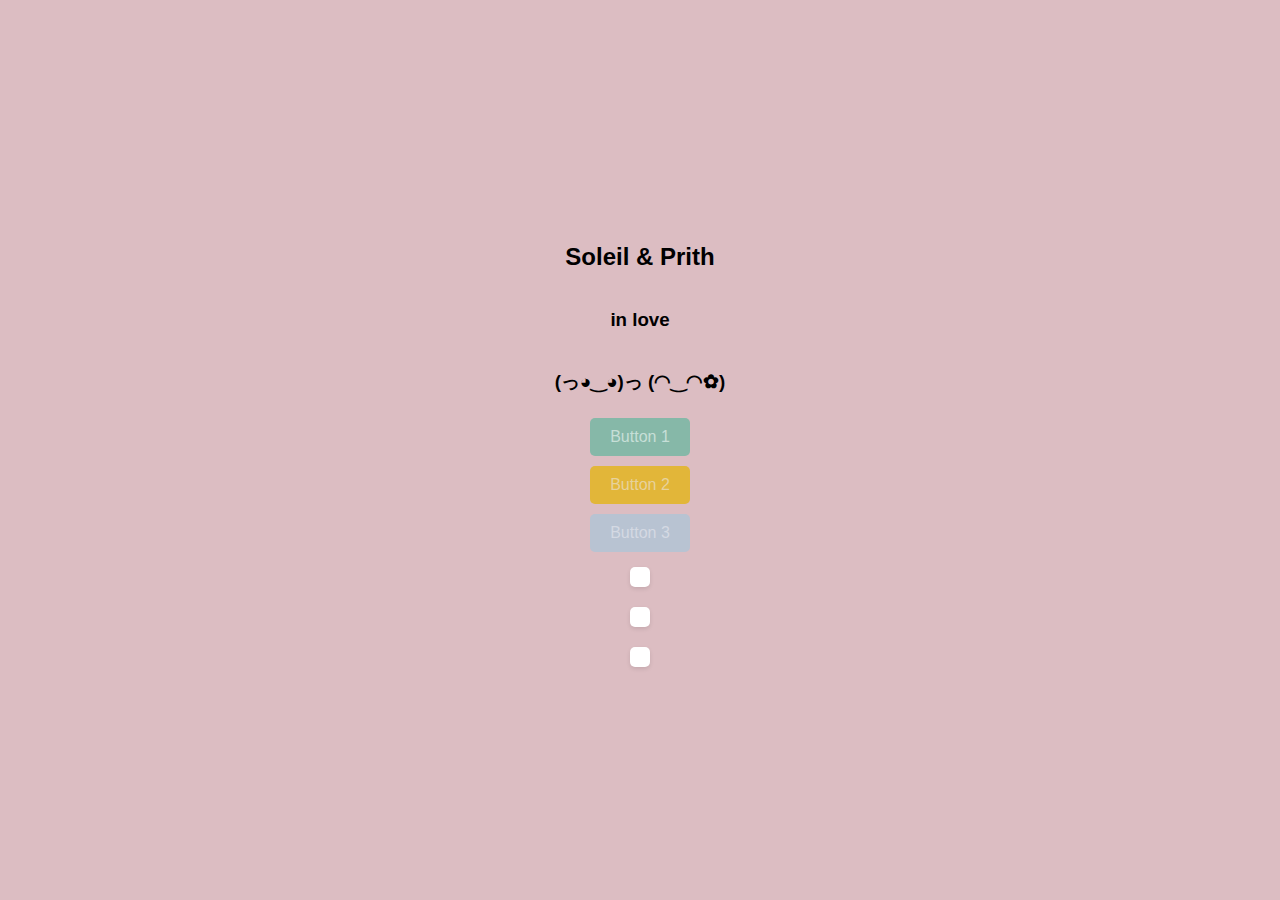
==== index.html @ ee478a83 "Update index.html" ====
<!DOCTYPE html>
<html lang="en">
<head>
    <meta charset="UTF-8">
    <meta name="viewport" content="width=device-width, initial-scale=1.0">
    <title>Random Text Generator</title>
    <link rel="stylesheet" href="styles.css">
</head>
<body>
    <h2>Soleil & Prith</h2>
    <h3>in love</h3>
    <h3>(っ◕‿◕)っ (◠‿◠✿)</h3>
    <button id="button1" class="button button-1">Button 1</button>
    <button id="button2" class="button button-2">Button 2</button>
    <button id="button3" class="button button-3">Button 3</button>
    <p id="output1"></p>
    <p id="output2"></p>
    <p id="output3"></p>
    <script src="script.js"></script>
</body>
</html>
---- styles.css ----
/* styles.css */
body {
    font-family: Arial, sans-serif;
    margin: 0;
    padding: 0;
    background-color: #DCBDC2;
    display: flex;
    flex-direction: column;
    align-items: center;
    justify-content: center;
    height: 100vh;
}

button {
    padding: 10px 20px;
    font-size: 16px;
    border: none;
    border-radius: 5px;
    margin: 5px;
    cursor: pointer;
}

.button-1 {
    background-color: #86B8A8;
    color: #C6DFD7;
}

/* Button 2 style */
.button-2 {
    background-color: #E2B639;
    color: #E7D29C;
}

/* Button 3 style */
.button-3 {
    background-color: #B8C3D2;
    color: #D4D9E3;
}
p {
    margin: 10px;
    font-size: 18px;
    color: #333;
    text-align: center;
    background-color: #fff;
    border-radius: 5px;
    padding: 10px;
    box-shadow: 0 2px 4px rgba(0, 0, 0, 0.1);
}

@media (max-width: 768px) {
    p {
        font-size: 16px;
    }
}
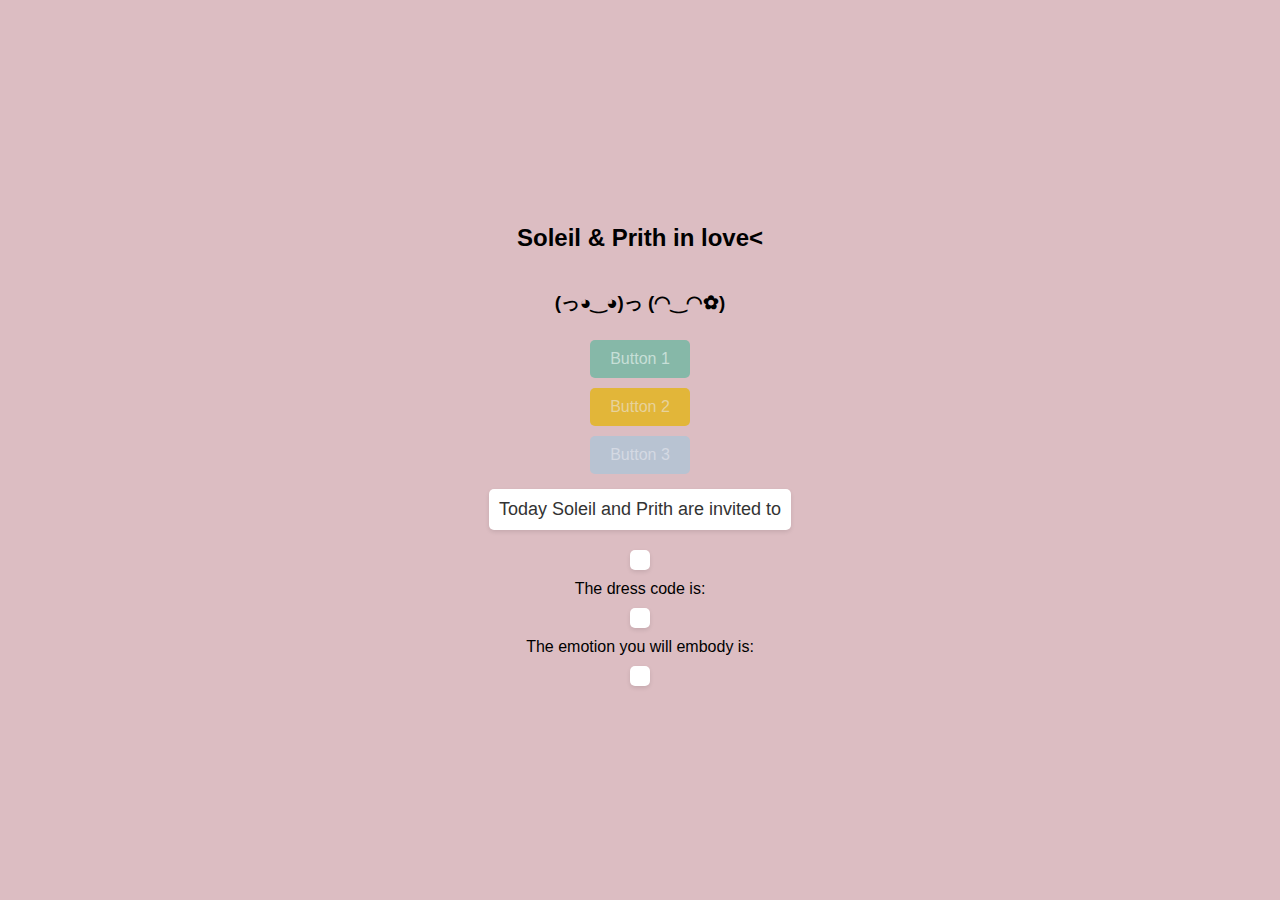
==== commit 4abd2688: "Update index.html" ====
--- a/index.html
+++ b/index.html
@@ -7,14 +7,16 @@
     <link rel="stylesheet" href="styles.css">
 </head>
 <body>
-    <h2>Soleil & Prith</h2>
-    <h3>in love</h3>
+    <h2>Soleil & Prith in love<</h2>
     <h3>(っ◕‿◕)っ (◠‿◠✿)</h3>
     <button id="button1" class="button button-1">Button 1</button>
     <button id="button2" class="button button-2">Button 2</button>
     <button id="button3" class="button button-3">Button 3</button>
+    <p>Today Soleil and Prith are invited to</p>
     <p id="output1"></p>
+    The dress code is:
     <p id="output2"></p>
+    The emotion you will embody is:
     <p id="output3"></p>
     <script src="script.js"></script>
 </body>
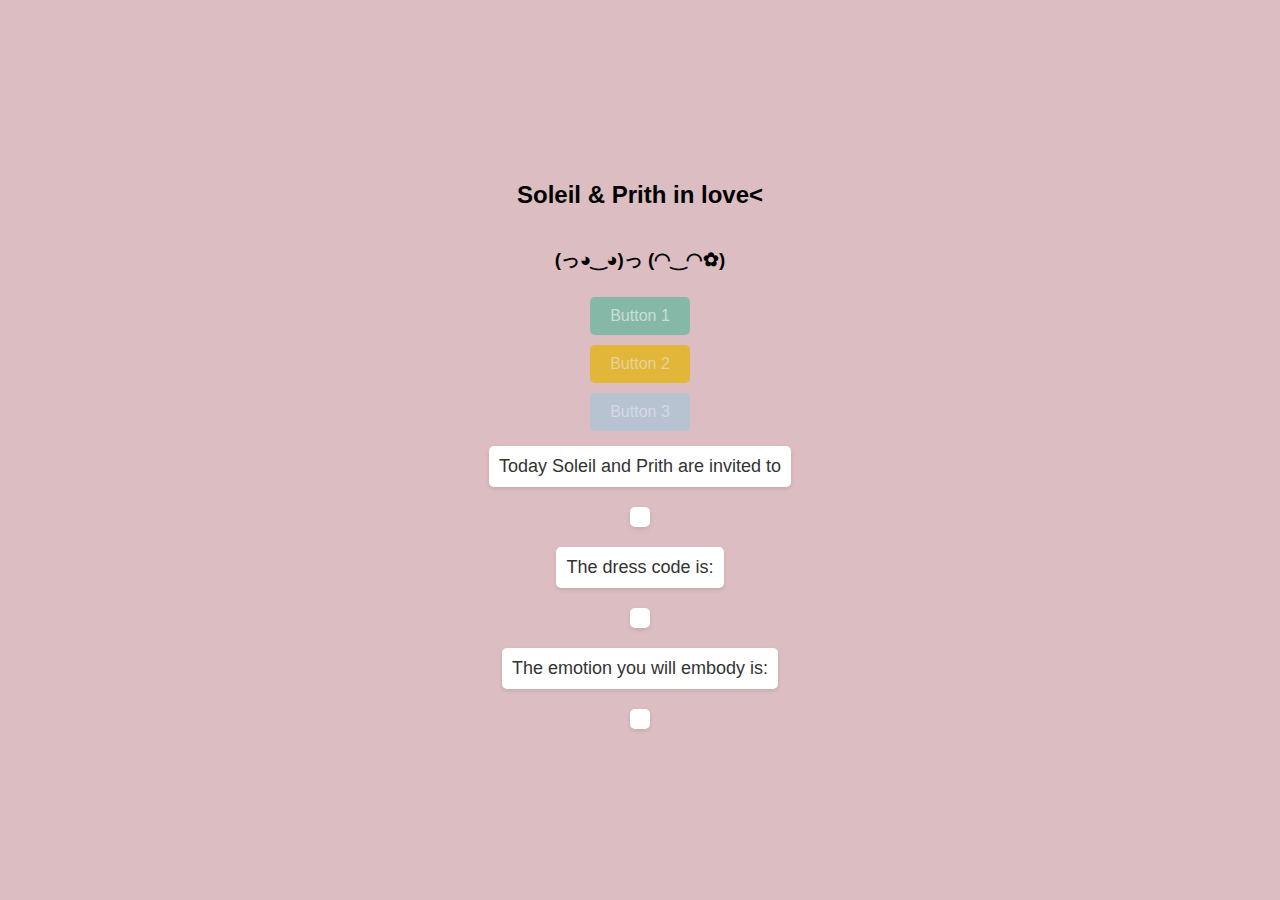
==== commit 6dee2722: "Update index.html" ====
--- a/index.html
+++ b/index.html
@@ -14,9 +14,9 @@
     <button id="button3" class="button button-3">Button 3</button>
     <p>Today Soleil and Prith are invited to</p>
     <p id="output1"></p>
-    The dress code is:
+    <p>The dress code is:</p>
     <p id="output2"></p>
-    The emotion you will embody is:
+    <p>The emotion you will embody is:</p>
     <p id="output3"></p>
     <script src="script.js"></script>
 </body>
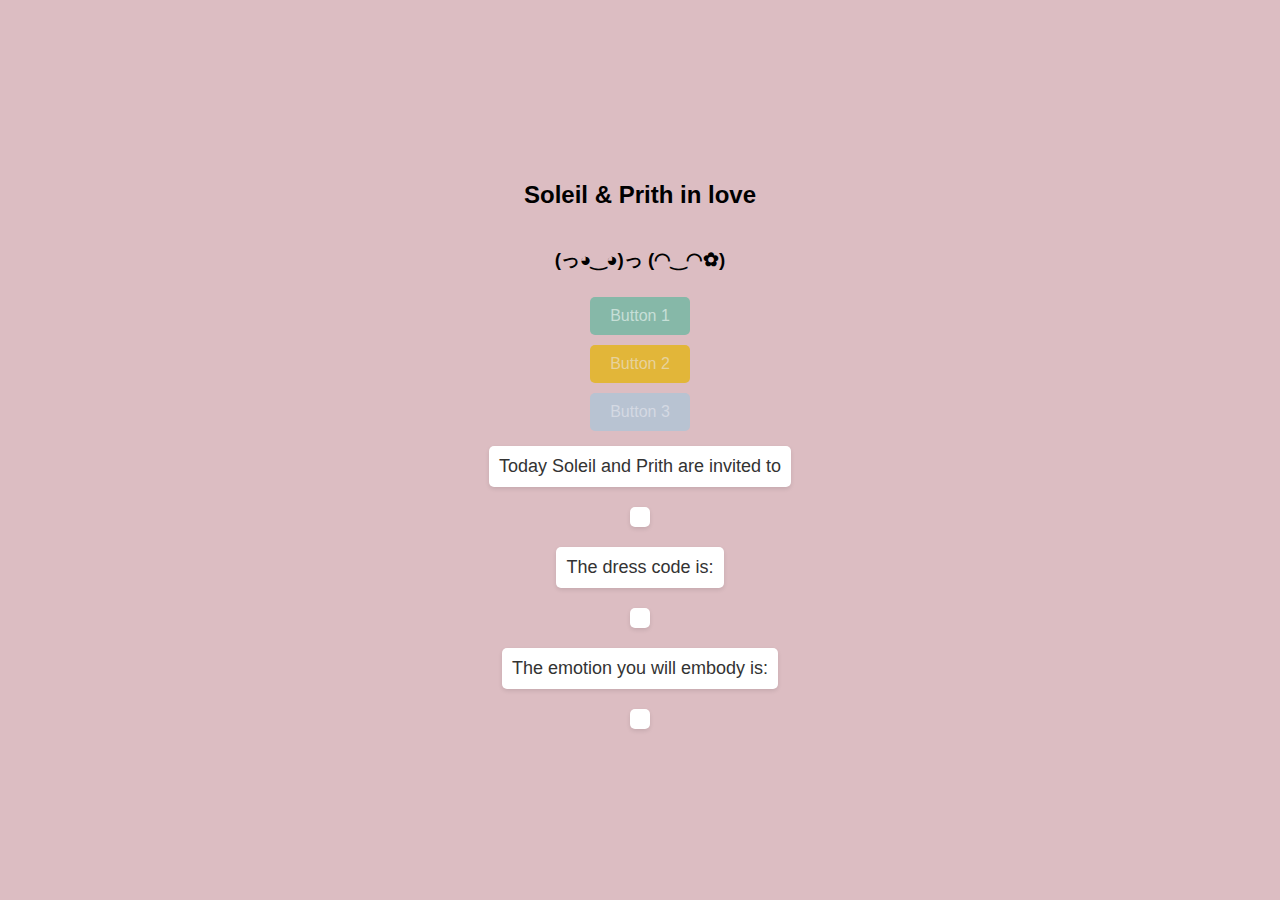
==== commit a095f9da: "Update index.html" ====
--- a/index.html
+++ b/index.html
@@ -7,7 +7,7 @@
     <link rel="stylesheet" href="styles.css">
 </head>
 <body>
-    <h2>Soleil & Prith in love<</h2>
+    <h2>Soleil & Prith in love</h2>
     <h3>(っ◕‿◕)っ (◠‿◠✿)</h3>
     <button id="button1" class="button button-1">Button 1</button>
     <button id="button2" class="button button-2">Button 2</button>
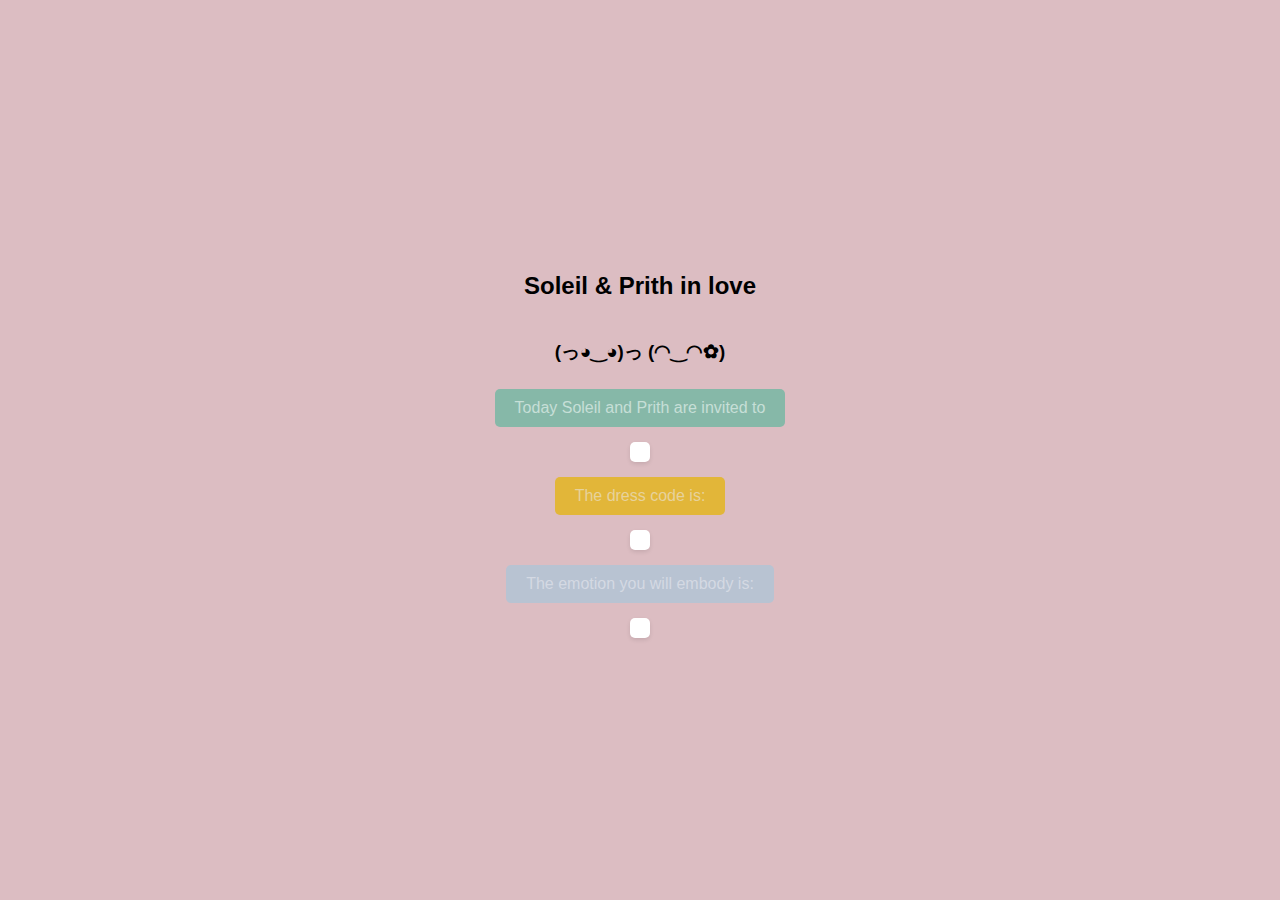
==== commit 241d55a8: "Update index.html" ====
--- a/index.html
+++ b/index.html
@@ -9,14 +9,11 @@
 <body>
     <h2>Soleil & Prith in love</h2>
     <h3>(っ◕‿◕)っ (◠‿◠✿)</h3>
-    <button id="button1" class="button button-1">Button 1</button>
-    <button id="button2" class="button button-2">Button 2</button>
-    <button id="button3" class="button button-3">Button 3</button>
-    <p>Today Soleil and Prith are invited to</p>
+    <button id="button1" class="button button-1">Today Soleil and Prith are invited to</button>
     <p id="output1"></p>
-    <p>The dress code is:</p>
+    <button id="button2" class="button button-2">The dress code is:</button>
     <p id="output2"></p>
-    <p>The emotion you will embody is:</p>
+    <button id="button3" class="button button-3">The emotion you will embody is:</button>
     <p id="output3"></p>
     <script src="script.js"></script>
 </body>
